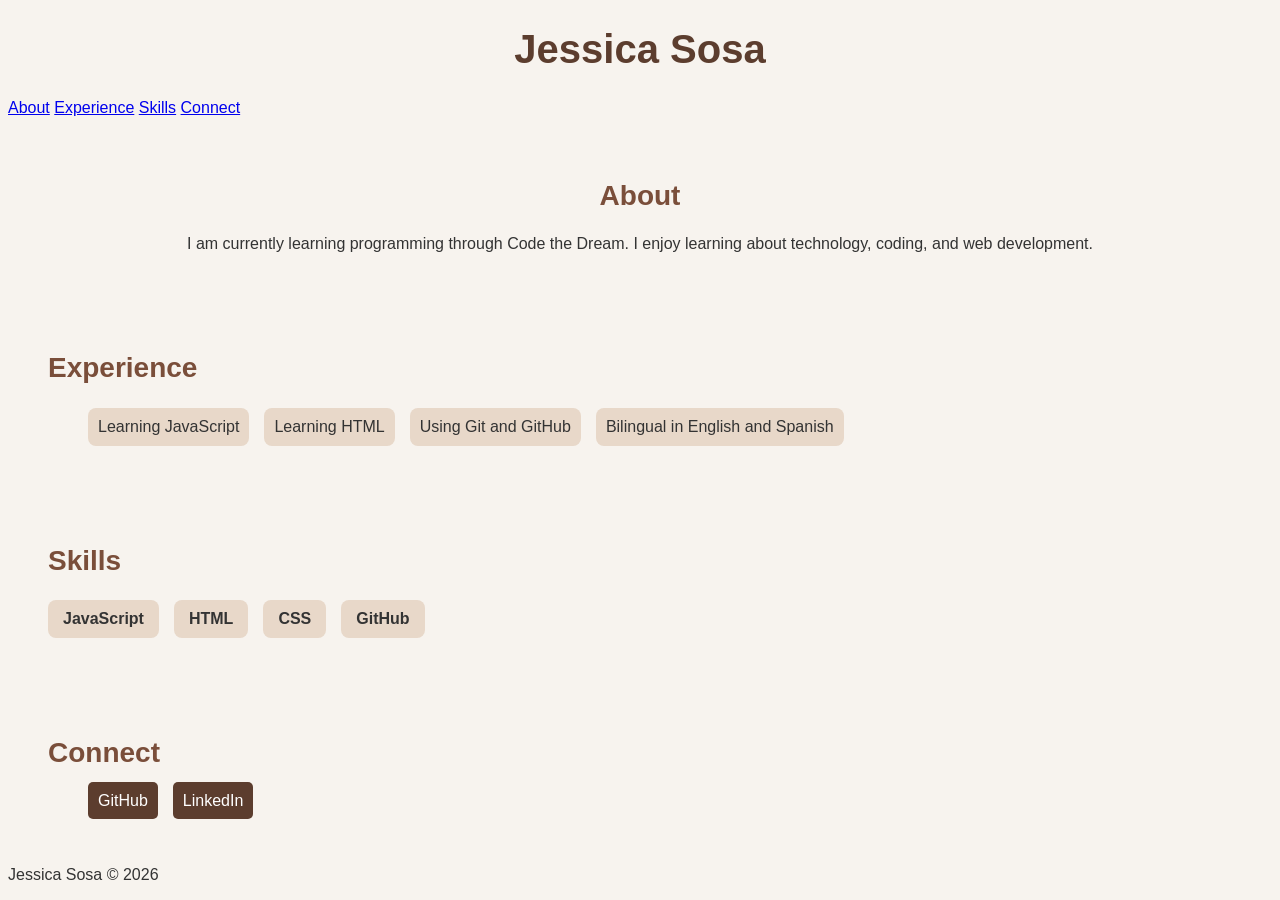
==== index.html @ 9e862410 "js added, created footer and skills" ====
<!DOCTYPE html>
<html>

<head>
    <title>Jessica Sosa Portfolio</title>

    <meta charset="UTF-8">
    <meta name="viewport" content="width=device-width, initial-scale=1.0">
    <meta name="description" content="Jessica Sosa portfolio webpage">

    <link rel="stylesheet" href="css/index.css">

</head>

<body>

    <h1>Jessica Sosa</h1>

    <nav>
        <a href="#About">About</a>
        <a href="#Experience">Experience</a>
        <a href="#Skills">Skills</a>
        <a href="#Connect">Connect</a>
    </nav>

    <section id="About">
        <h2>About</h2>

        <p>
            I am currently learning programming through Code the Dream. I enjoy learning about technology, coding, and web development.
        </p>
    </section>

    <section id="Experience">
        <h2>Experience</h2>

        <ul>
            <li>Learning JavaScript</li>
            <li>Learning HTML</li>
            <li>Using Git and GitHub</li>
            <li>Bilingual in English and Spanish</li>
        </ul>
    </section>

    <section id="Skills">
        <h2>Skills</h2>
        <ul></ul>
    </section>

    <section id="Connect">
        <h2>Connect</h2>

        <ul>
            <li>
                <a href="https://github.com/jessicasosa444-art">
                    GitHub
                </a>
            </li>

            <li>
                <a href="https://linkedin.com/in/jessica-sosa-420269248/">
                    LinkedIn
                </a>
            </li>
        </ul>
    </section>

<script src="js/index.js"></script>


</body>
</html>
---- css/index.css ----
body {
    background-color: #f7f3ee;
    color: #333333;
    font-family: Arial, Helvetica, sans-serif;
}

section {
    margin: 20px;
    padding: 20px;
}

h1 {
    color: #5c3d2e;
    font-size: 40px;
    font-weight: bold;
    text-align: center;
}

h2 {
    color: #7a4e3a;
    font-size: 28px;
    font-weight: bold;
}

#About {
    text-align: center;
}

#Experience ul {
    display: flex;
    flex-wrap: wrap;
    gap: 15px;
}

#Experience li {
    list-style: none;
    background-color: #e8d8c9;
    padding: 10px;
    border-radius: 8px;
}

#Connect ul {
    display: flex;
    gap: 15px;
}

#Connect li {
    list-style: none;
}

#Connect a {
    background-color: #5c3d2e;
    color: white;
    padding: 10px;
    text-decoration: none;
    border-radius: 5px;
}

#Skills ul {
    display: flex;
    flex-wrap: wrap;
    gap: 15px;
    padding: 0;
}

#Skills li {
    list-style: none;
    background-color: #e8d8c9;
    padding: 10px 15px;
    border-radius: 8px;
    font-weight: bold;
}
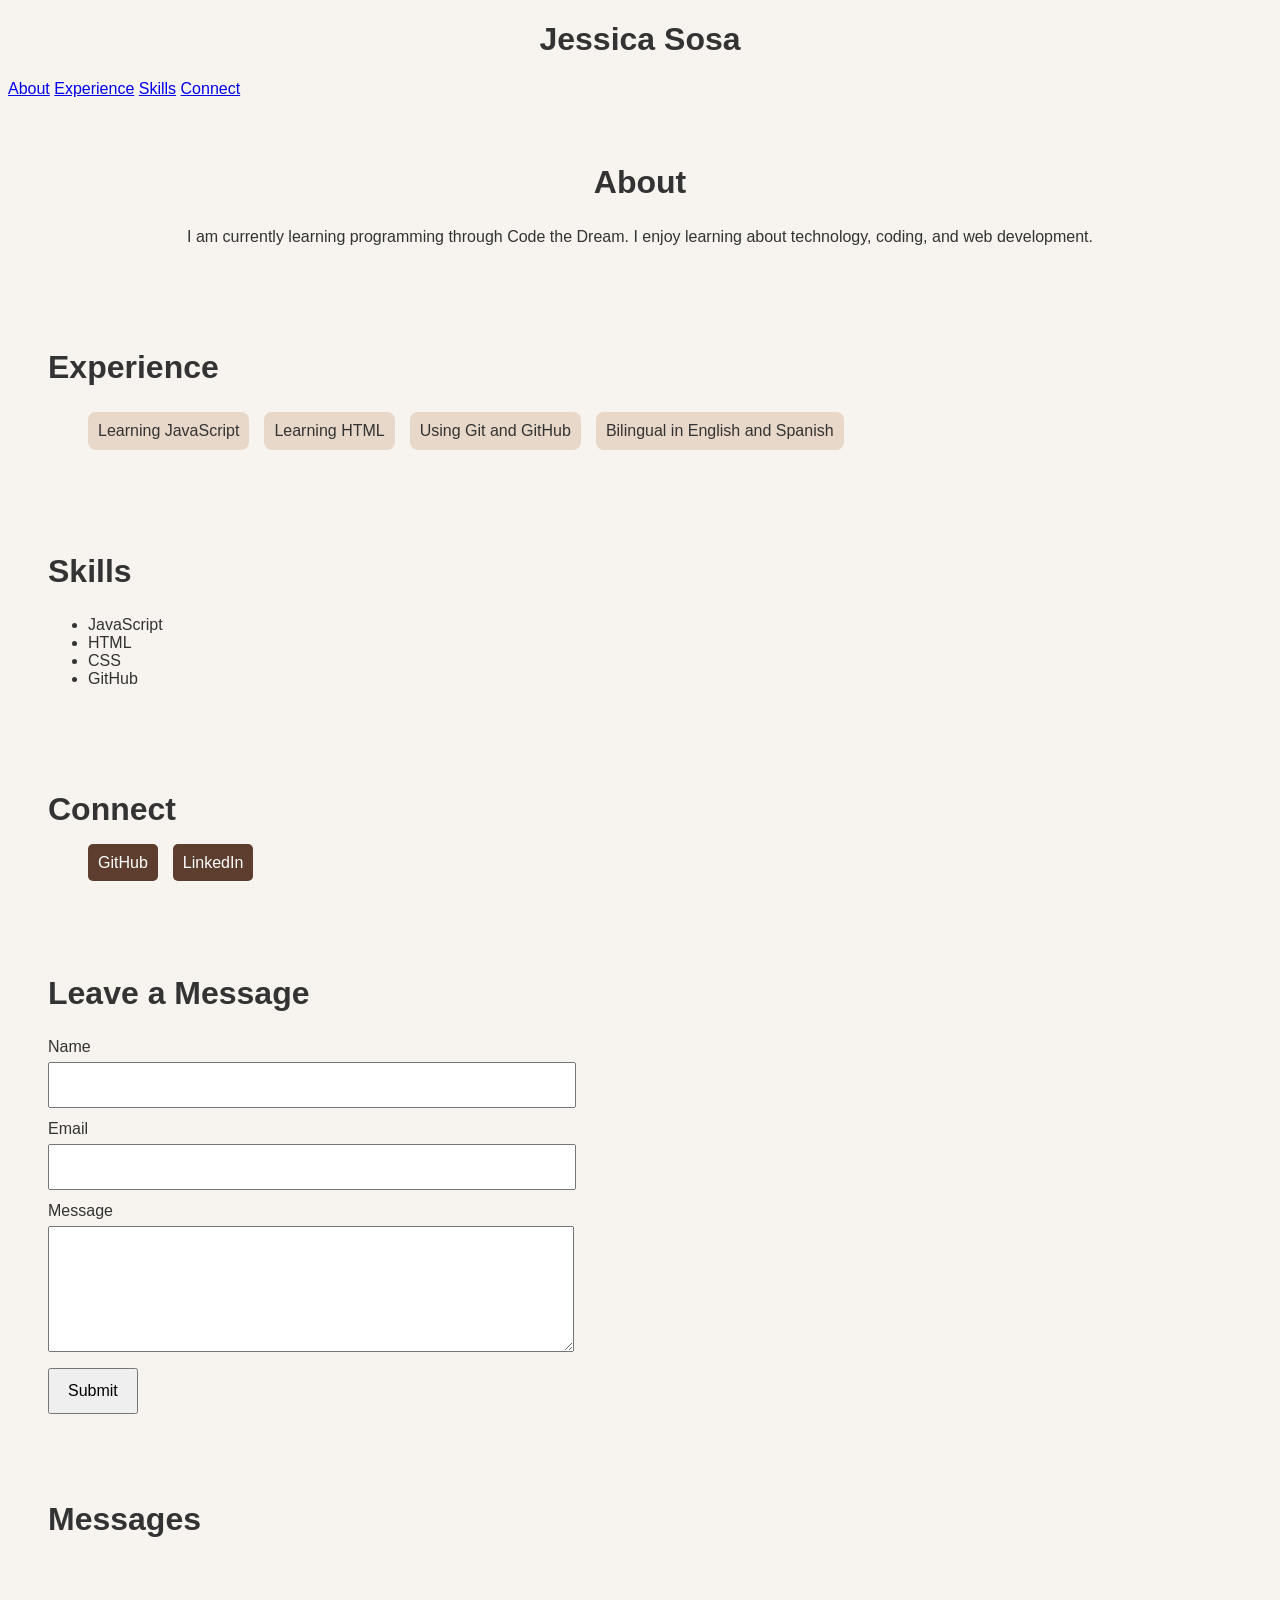
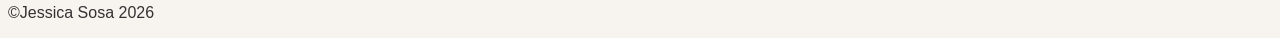
==== commit e041d679: "form and functionality added" ====
--- a/index.html
+++ b/index.html
@@ -42,7 +42,7 @@
         </ul>
     </section>
 
-    <section id="Skills">
+    <section id="skills">
         <h2>Skills</h2>
         <ul></ul>
     </section>
@@ -65,6 +65,33 @@
         </ul>
     </section>
 
+<section id="leave-message">
+  <h2>Leave a Message</h2>
+
+  <form name="leave_message">
+    <label>Name</label>
+    <input type="text" name="usersName" required>
+
+    <label>Email</label>
+    <input type="email" name="usersEmail" required>
+
+    <label>Message</label>
+    <textarea name="usersMessage" required></textarea>
+
+    <button type="submit">Submit</button>
+  </form>
+</section>
+
+<section id="messages">
+  <h2>Messages</h2>
+  <ul></ul>
+
+
+</section>
+
+
+
+
 <script src="js/index.js"></script>
 
 
--- a/css/index.css
+++ b/css/index.css
@@ -69,4 +69,49 @@
     padding: 10px 15px;
     border-radius: 8px;
     font-weight: bold;
+}
+
+h1,
+h2 {
+  font-size: 32px;
+  font-weight: bold;
+  color: #333;
+}
+
+form {
+  margin-top: 20px;
+  max-width: 500px;
+}
+
+label {
+  display: block;
+  margin-top: 12px;
+  margin-bottom: 6px;
+}
+
+input,
+textarea {
+  width: 100%;
+  padding: 12px;
+  font-size: 16px;
+}
+
+textarea {
+  min-height: 100px;
+}
+
+button {
+  margin-top: 12px;
+  padding: 12px 18px;
+  font-size: 16px;
+  cursor: pointer;
+}
+
+@media (max-width: 600px) {
+  input,
+  textarea,
+  button {
+    font-size: 18px;
+    padding: 14px;
+  }
 }
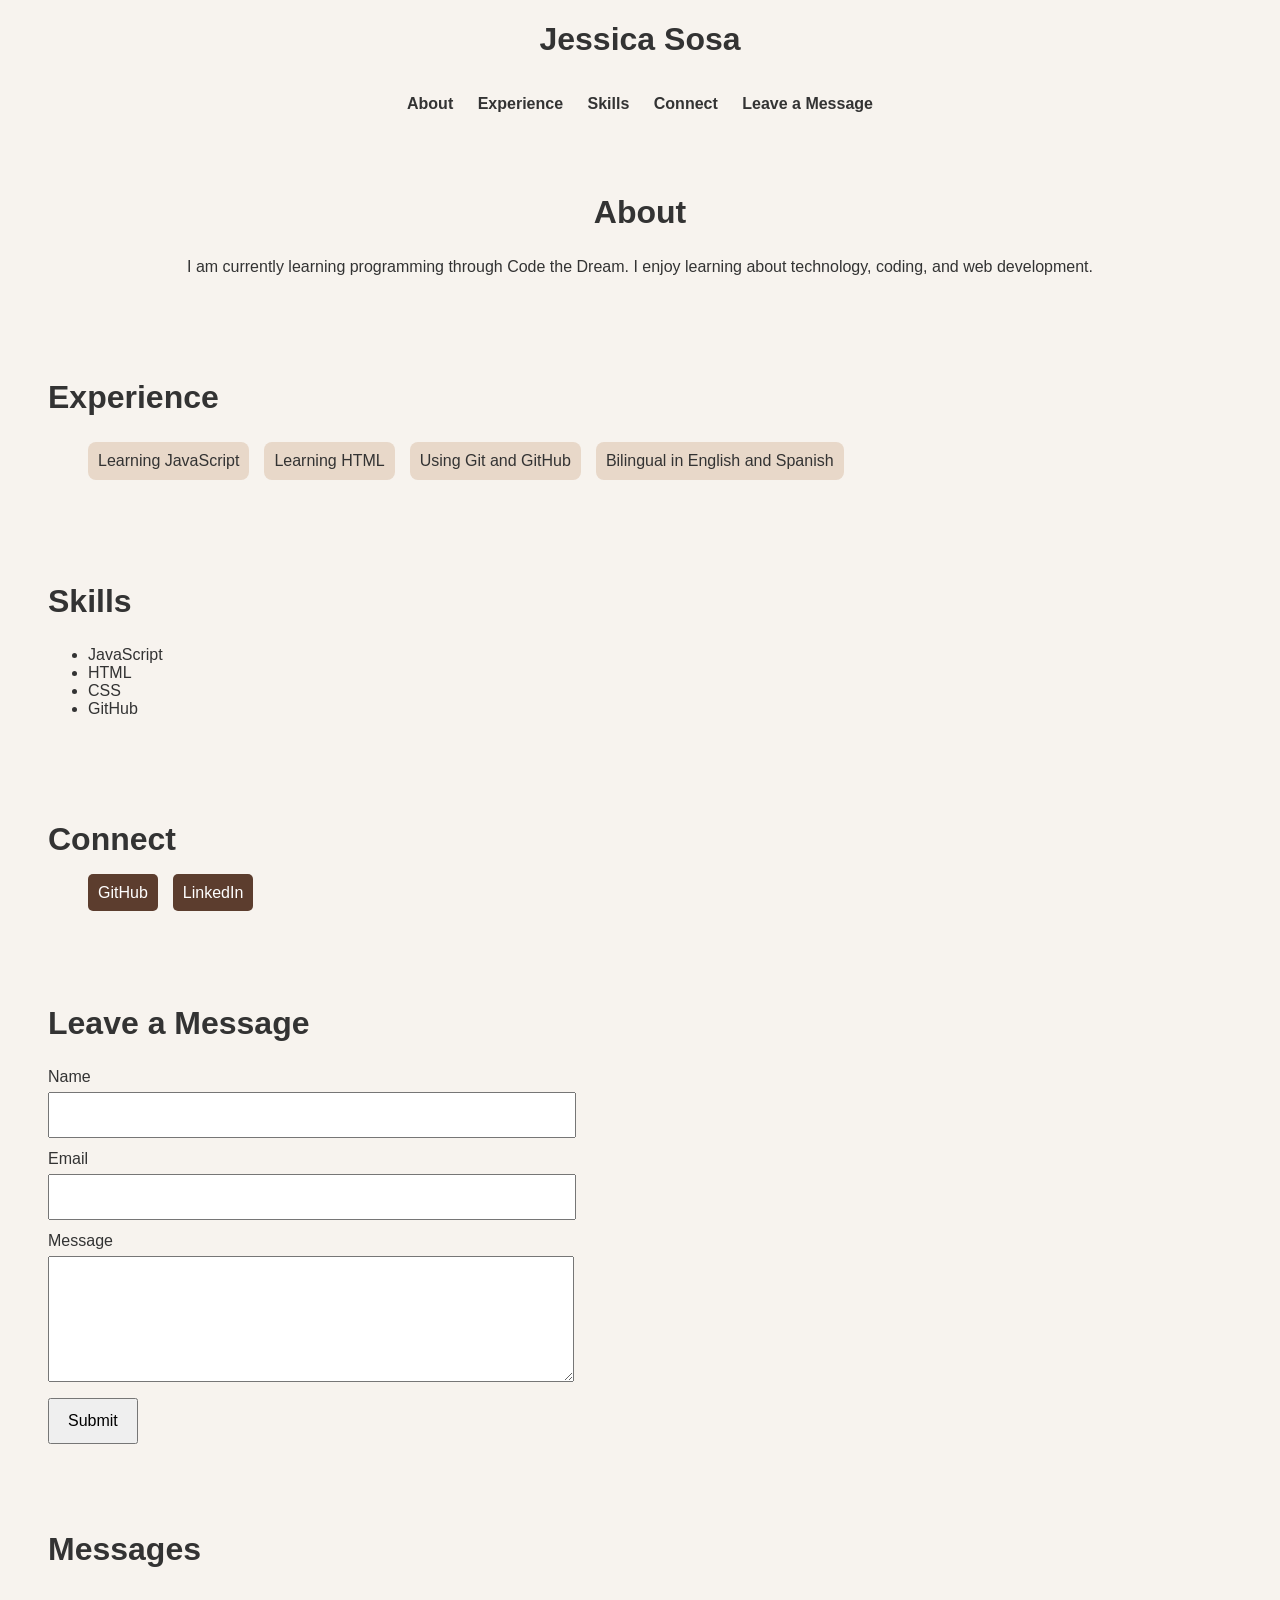
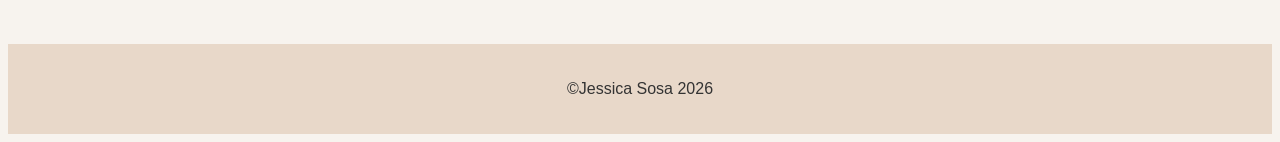
==== commit 648a28ca: "address reviewer feedback" ====
--- a/index.html
+++ b/index.html
@@ -21,6 +21,7 @@
         <a href="#Experience">Experience</a>
         <a href="#Skills">Skills</a>
         <a href="#Connect">Connect</a>
+        <a href="#leave-message">Leave a Message</a>
     </nav>
 
     <section id="About">
@@ -52,13 +53,13 @@
 
         <ul>
             <li>
-                <a href="https://github.com/jessicasosa444-art">
+                <a href="https://github.com/jessicasosa444-art" target="_blank">
                     GitHub
                 </a>
             </li>
 
             <li>
-                <a href="https://linkedin.com/in/jessica-sosa-420269248/">
+                <a href="https://linkedin.com/in/jessica-sosa-420269248/" target="_black">
                     LinkedIn
                 </a>
             </li>
--- a/css/index.css
+++ b/css/index.css
@@ -3,6 +3,37 @@
     color: #333333;
     font-family: Arial, Helvetica, sans-serif;
 }
+
+
+nav {
+  text-align: center;
+  padding: 15px;
+}
+
+nav a {
+  margin: 0 10px;
+  text-decoration: none;
+  color: #333;
+  font-weight: bold;
+}
+
+
+
+
+
+nav {
+  text-align: center;
+  padding: 15px;
+}
+
+nav a {
+  margin: 0 10px;
+  text-decoration: none;
+  color: #333;
+  font-weight: bold;
+}
+
+
 
 section {
     margin: 20px;
@@ -50,7 +81,7 @@
 
 #Connect a {
     background-color: #5c3d2e;
-    color: white;
+    color:white;
     padding: 10px;
     text-decoration: none;
     border-radius: 5px;
@@ -75,7 +106,7 @@
 h2 {
   font-size: 32px;
   font-weight: bold;
-  color: #333;
+  color: #333; 
 }
 
 form {
@@ -114,4 +145,24 @@
     font-size: 18px;
     padding: 14px;
   }
+
+  nav a {
+    display: block;
+    margin: 10px 0;
+  }
+}
+
+#footer {
+  text-align: center;
+  padding: 20px;
+  margin-top: 30px;
+  background-color: #e8d8c9;
+  color: #333;
+}
+
+@media (max-width: 600px) {
+  #footer {
+    padding: 15px;
+    margin-top: 20px;
+  }
 }
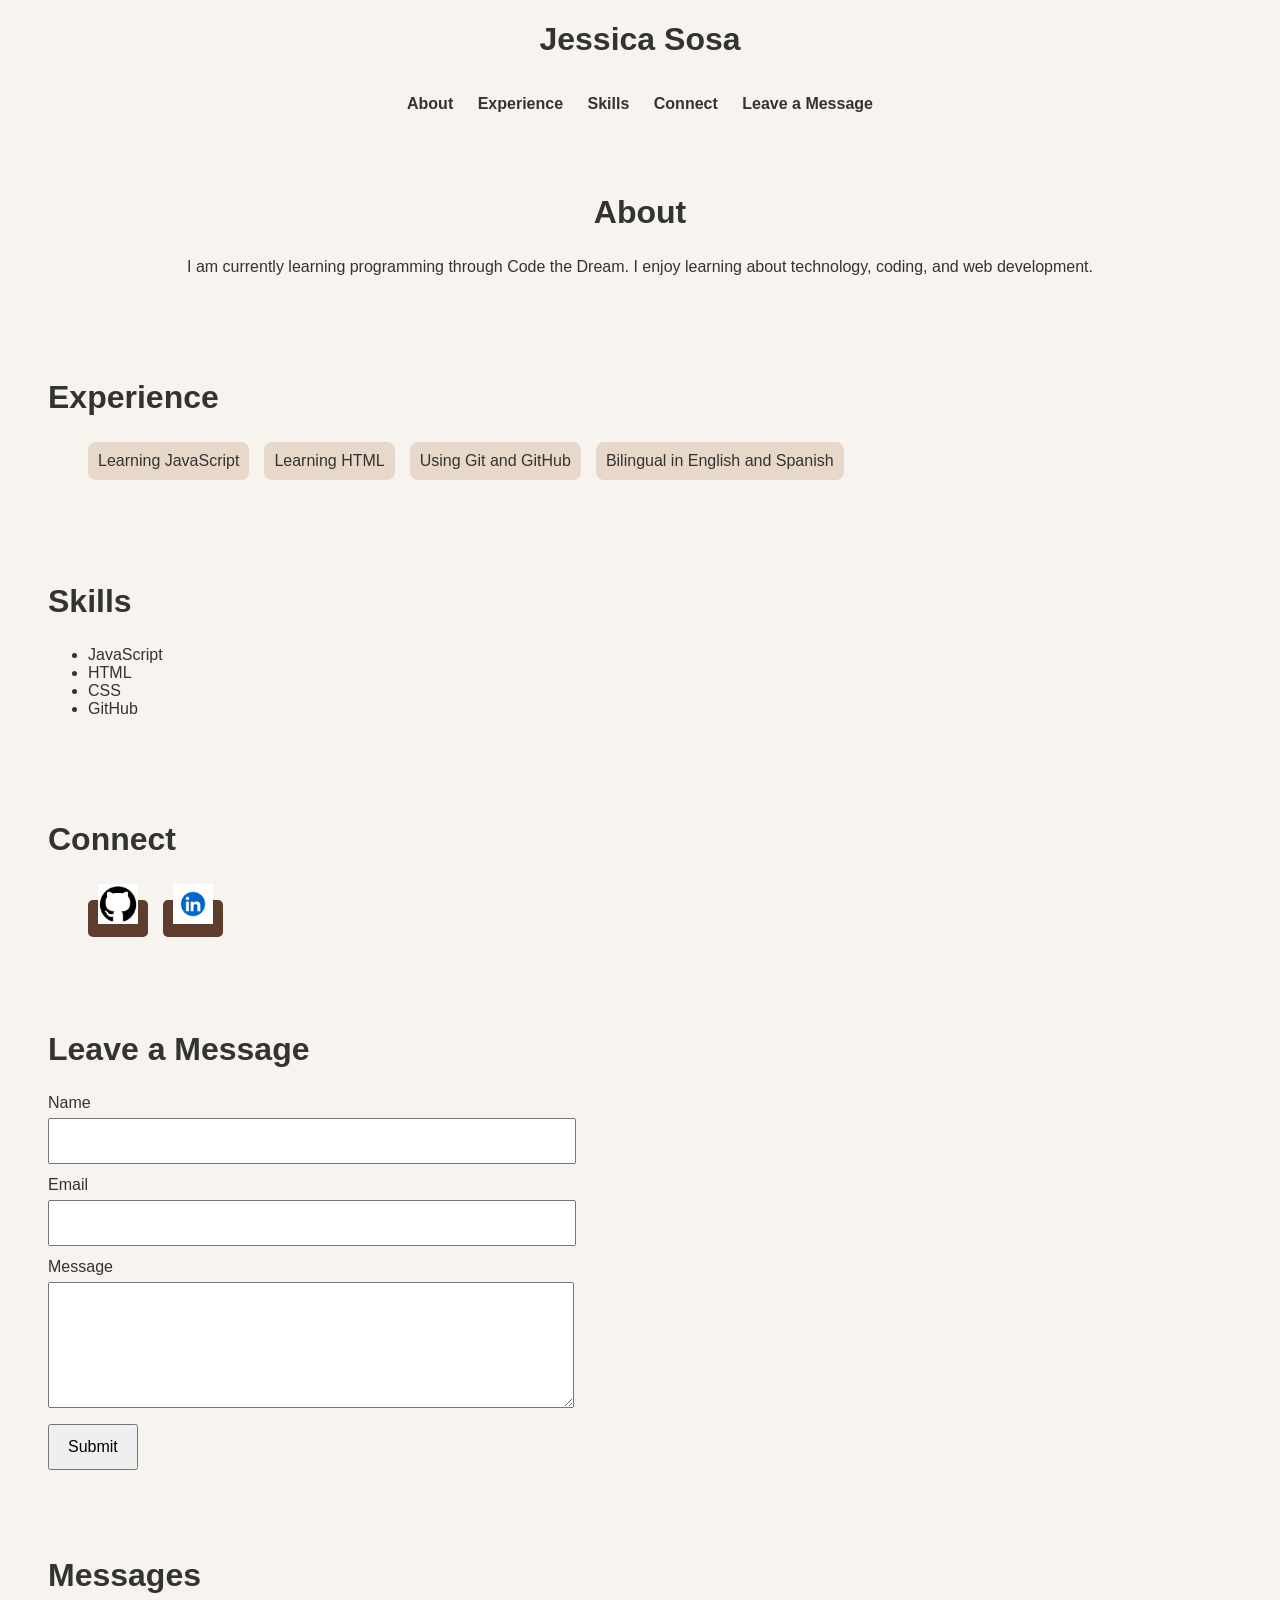
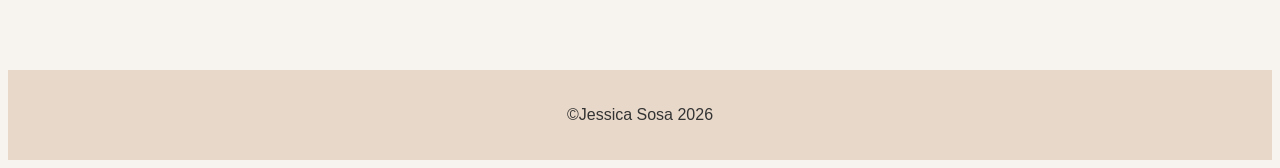
==== commit e08a8cb5: "address reviewer feedback and solcial icons" ====
--- a/index.html
+++ b/index.html
@@ -53,15 +53,16 @@
 
         <ul>
             <li>
-                <a href="https://github.com/jessicasosa444-art" target="_blank">
-                    GitHub
-                </a>
+               <a href="https://github.com/jessicasosa444-art" target="_blank">
+                 <img src="images/github.png" alt="GitHub icon" width="40">
+                </a> 
+
             </li>
 
             <li>
-                <a href="https://linkedin.com/in/jessica-sosa-420269248/" target="_black">
-                    LinkedIn
-                </a>
+               <a href="https://linkedin.com/in/jessica-sosa-420269248/" target="_blank">
+                <img src="images/linkedin.png" alt="LinkedIn icon" width="40">
+                    </a>
             </li>
         </ul>
     </section>
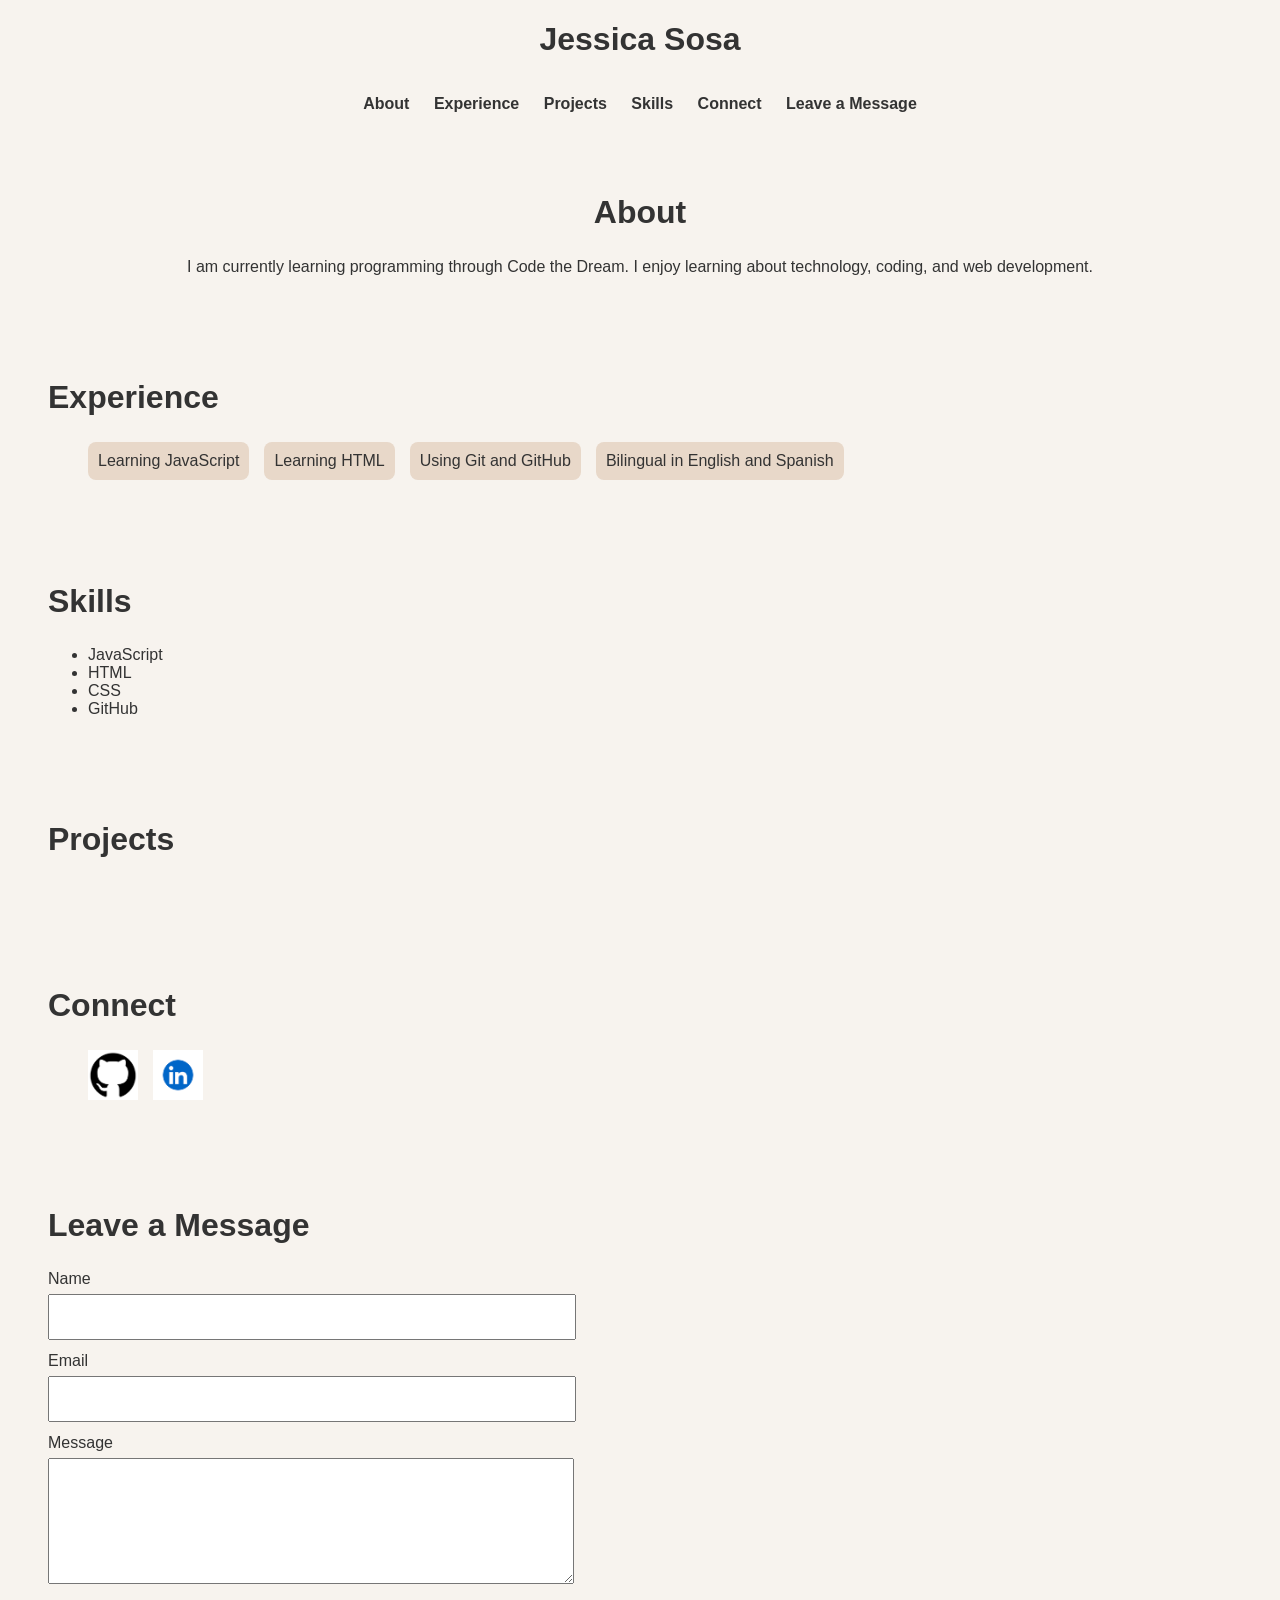
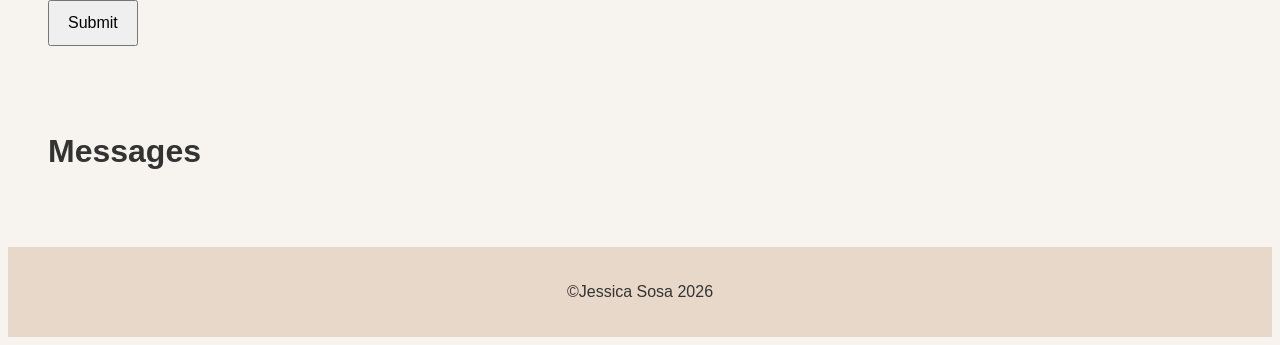
==== commit 9abb2be9: "API fetch completed" ====
--- a/index.html
+++ b/index.html
@@ -19,6 +19,7 @@
     <nav>
         <a href="#About">About</a>
         <a href="#Experience">Experience</a>
+        <a href="#Projects">Projects</a>
         <a href="#Skills">Skills</a>
         <a href="#Connect">Connect</a>
         <a href="#leave-message">Leave a Message</a>
@@ -47,6 +48,15 @@
         <h2>Skills</h2>
         <ul></ul>
     </section>
+
+    <section id="Projects">
+    <h2>Projects</h2>
+    <ul></ul>
+    </section>
+
+
+
+
 
     <section id="Connect">
         <h2>Connect</h2>
--- a/css/index.css
+++ b/css/index.css
@@ -80,12 +80,18 @@
 }
 
 #Connect a {
-    background-color: #5c3d2e;
-    color:white;
-    padding: 10px;
-    text-decoration: none;
-    border-radius: 5px;
+text-decoration: none;
 }
+
+#Connect img {
+    width: 50px;
+    height: 50px;
+}
+
+#Connect img:hover {
+    transform: scale(1.1);
+}
+
 
 #Skills ul {
     display: flex;
@@ -165,4 +171,20 @@
     padding: 15px;
     margin-top: 20px;
   }
+}
+
+
+#Projects ul {
+  display: flex;
+  flex-wrap: wrap;
+  gap: 15px;
+  padding: 0;
+}
+
+#Projects li {
+  list-style: none;
+  background-color: #e8d8c9;
+  padding: 10px 15px;
+  border-radius: 8px;
+  font-weight: bold;
 }
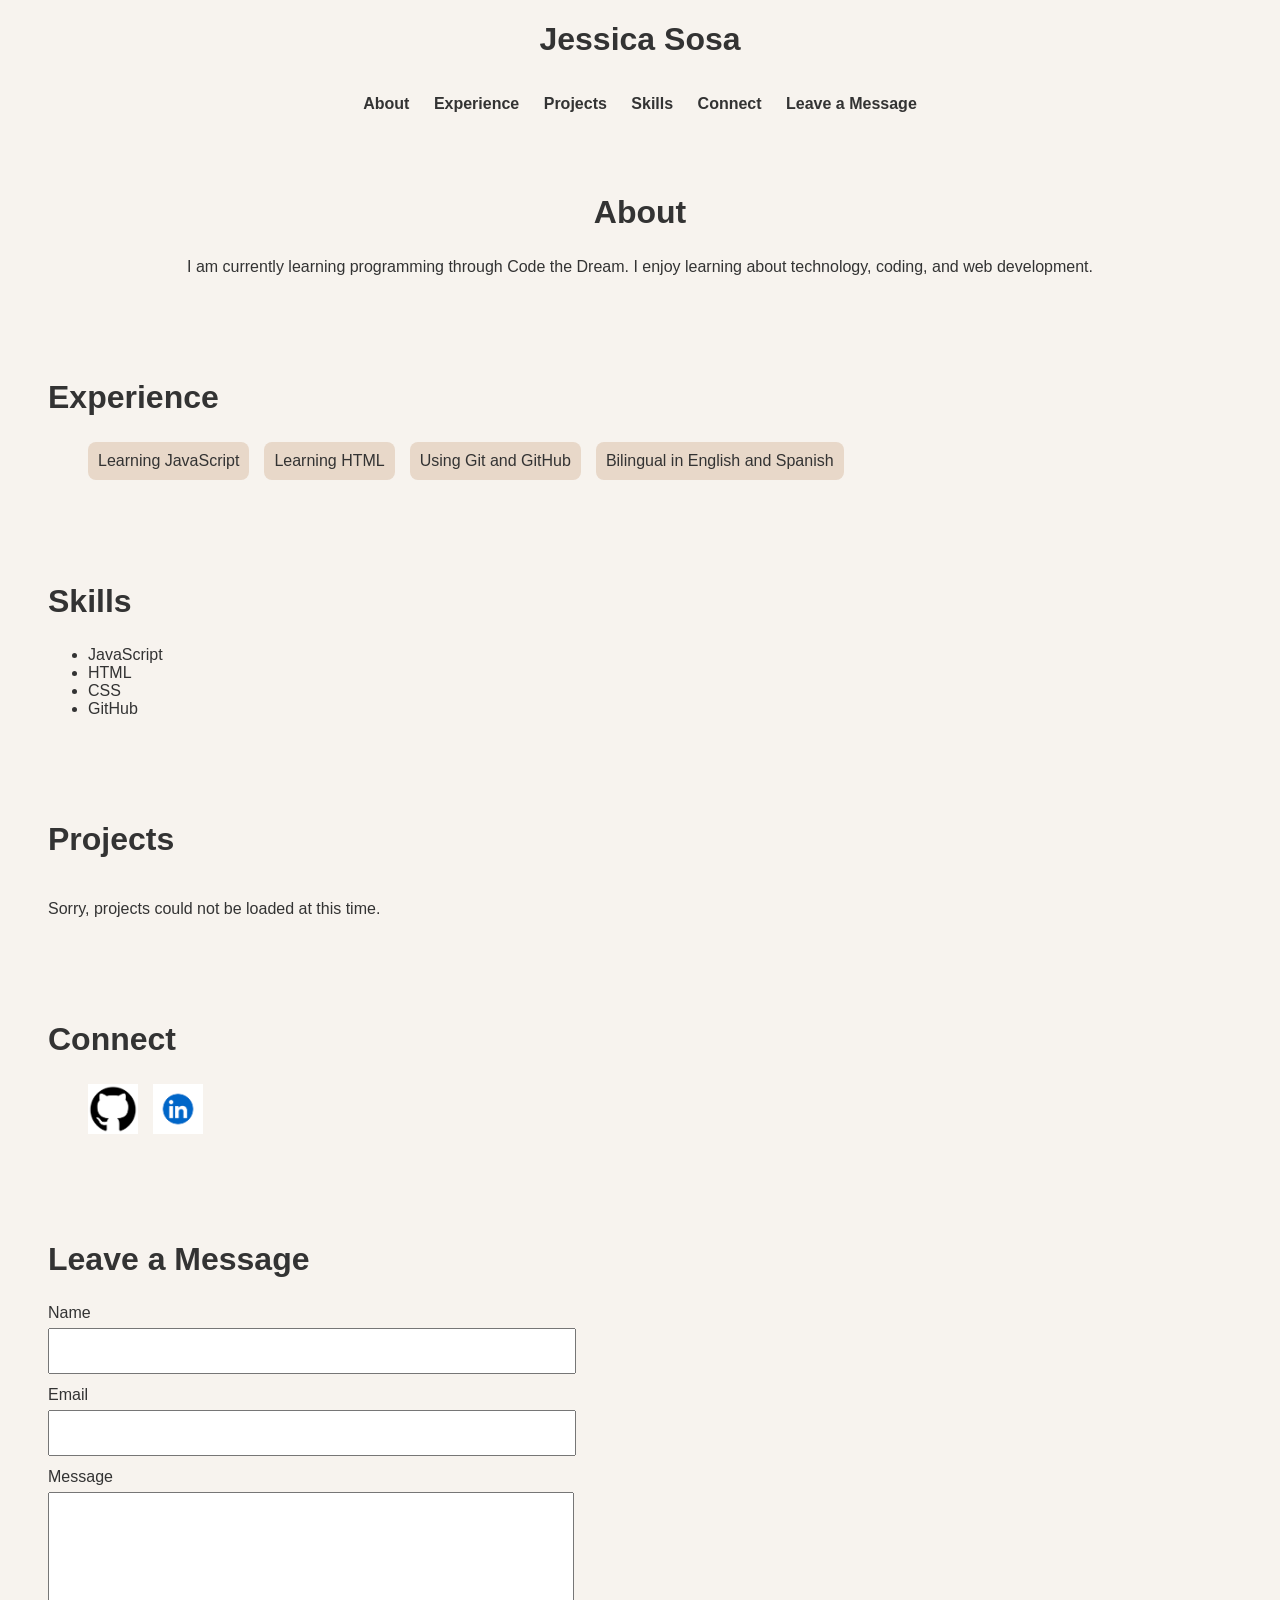
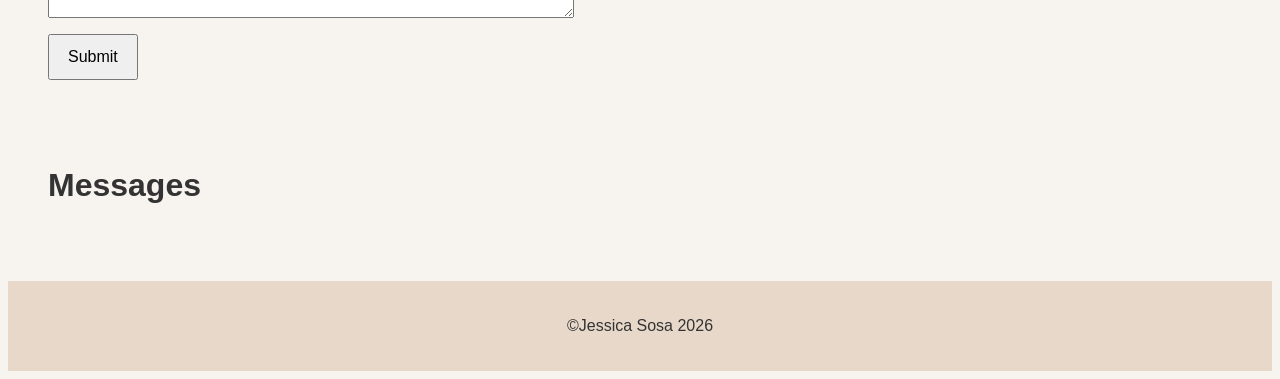
==== commit d670341a: "reviewer feedback" ====
--- a/index.html
+++ b/index.html
@@ -20,7 +20,7 @@
         <a href="#About">About</a>
         <a href="#Experience">Experience</a>
         <a href="#Projects">Projects</a>
-        <a href="#Skills">Skills</a>
+        <a href="#skills">Skills</a>
         <a href="#Connect">Connect</a>
         <a href="#leave-message">Leave a Message</a>
     </nav>
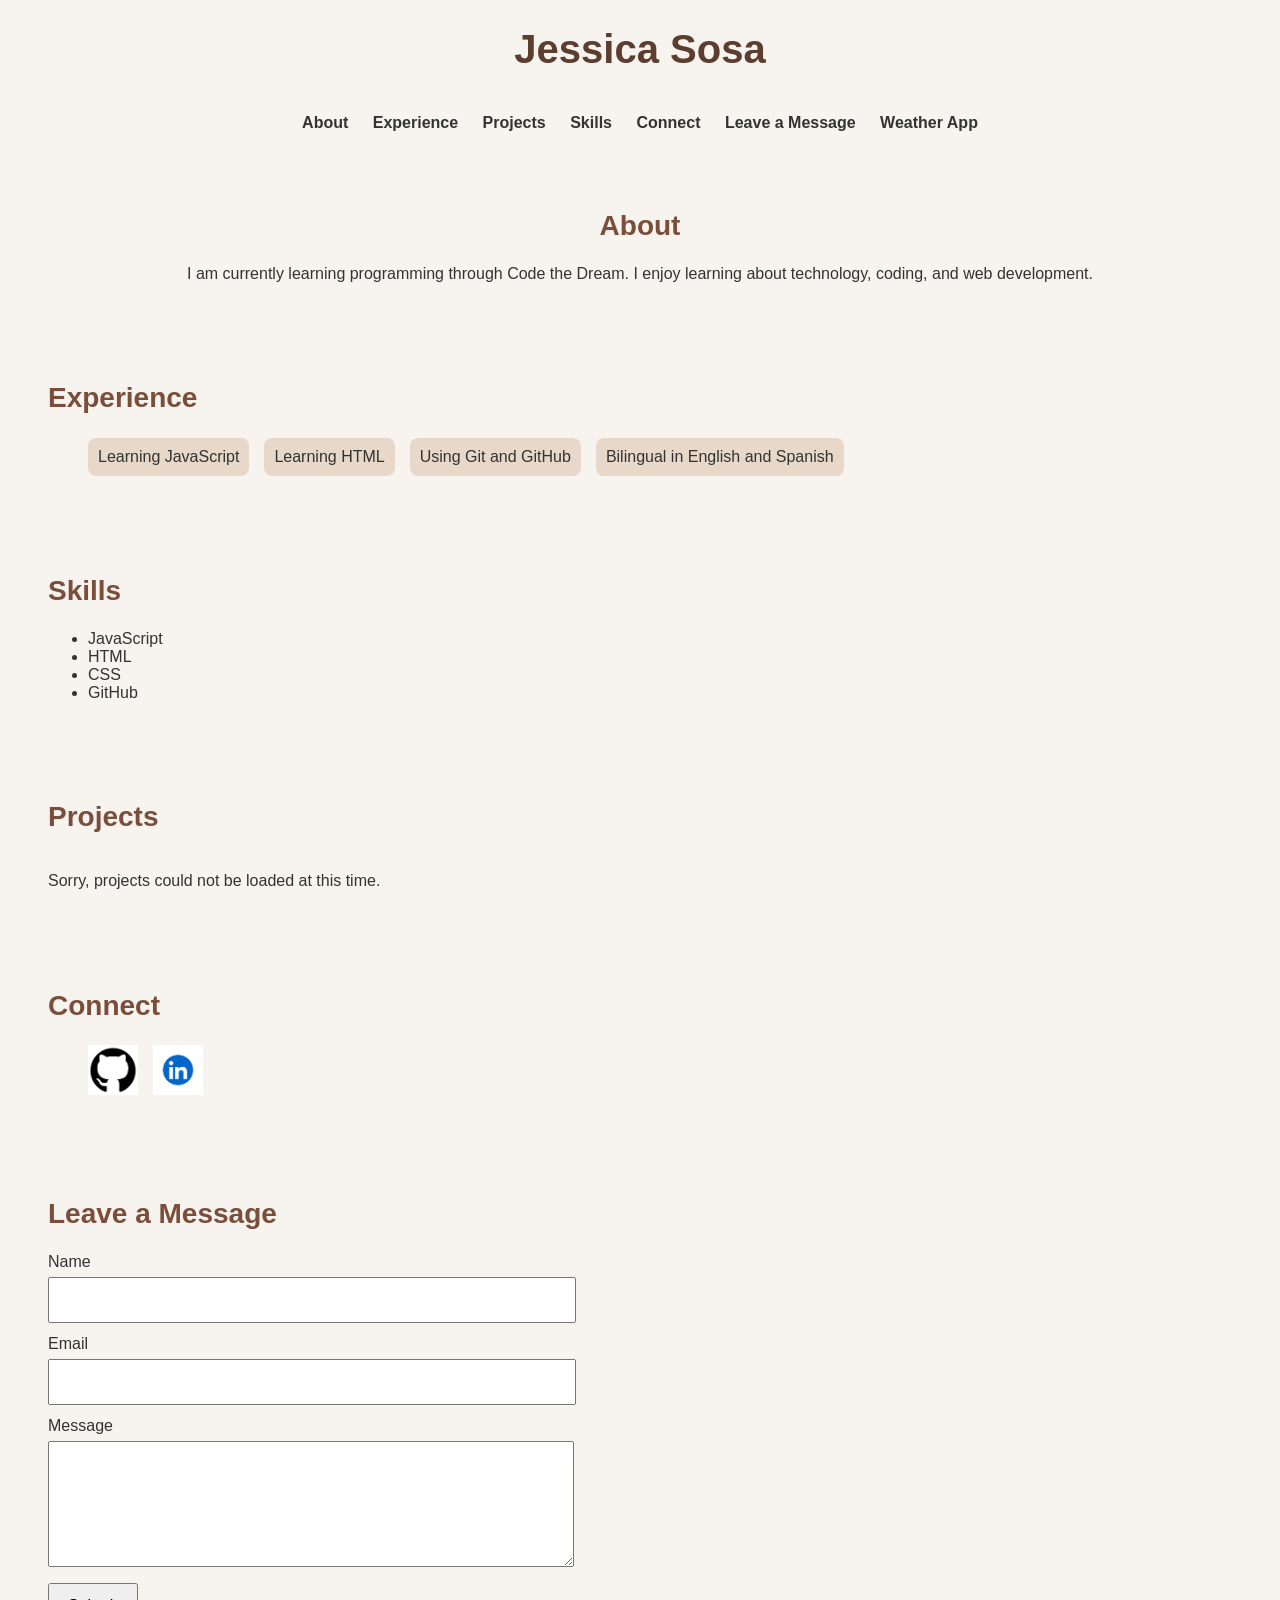
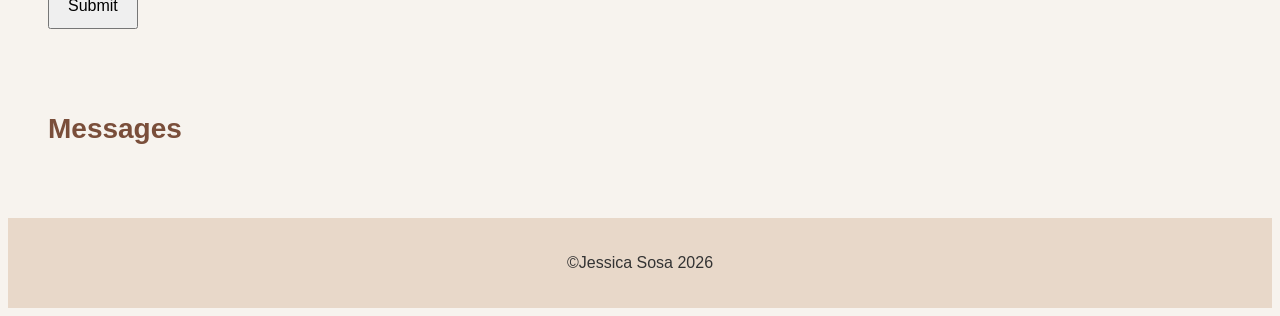
==== commit 6692b5a3: "added open api page" ====
--- a/index.html
+++ b/index.html
@@ -23,6 +23,9 @@
         <a href="#skills">Skills</a>
         <a href="#Connect">Connect</a>
         <a href="#leave-message">Leave a Message</a>
+        <a href="openapi.html">Weather App</a>
+
+
     </nav>
 
     <section id="About">
--- a/css/index.css
+++ b/css/index.css
@@ -20,18 +20,6 @@
 
 
 
-
-nav {
-  text-align: center;
-  padding: 15px;
-}
-
-nav a {
-  margin: 0 10px;
-  text-decoration: none;
-  color: #333;
-  font-weight: bold;
-}
 
 
 
@@ -108,12 +96,6 @@
     font-weight: bold;
 }
 
-h1,
-h2 {
-  font-size: 32px;
-  font-weight: bold;
-  color: #333; 
-}
 
 form {
   margin-top: 20px;
